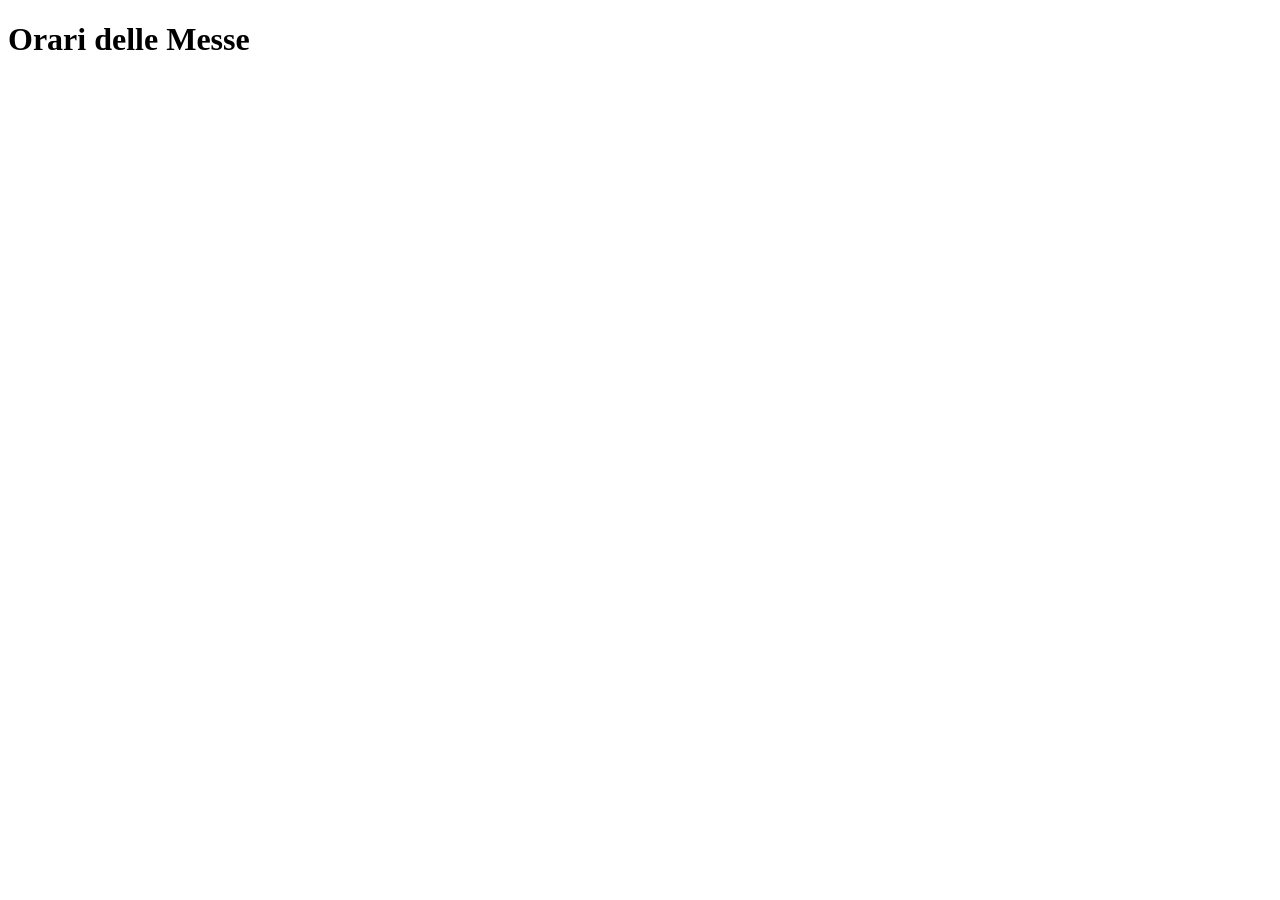
==== index.html @ b7f16162 "Create index.html" ====
<!DOCTYPE html>
<html lang="it">
<head>
  <meta charset="UTF-8" />
  <title>Parrocchia - Orari Messe</title>
</head>
<body>

  <h1>Orari delle Messe</h1>
  <div id="tabella-orari"></div>

  <!-- includi prima il file dati -->
  <script src="dati.js"></script>
  <!-- poi il file script che usa i dati -->
  <script src="script.js"></script>
</body>
</html>
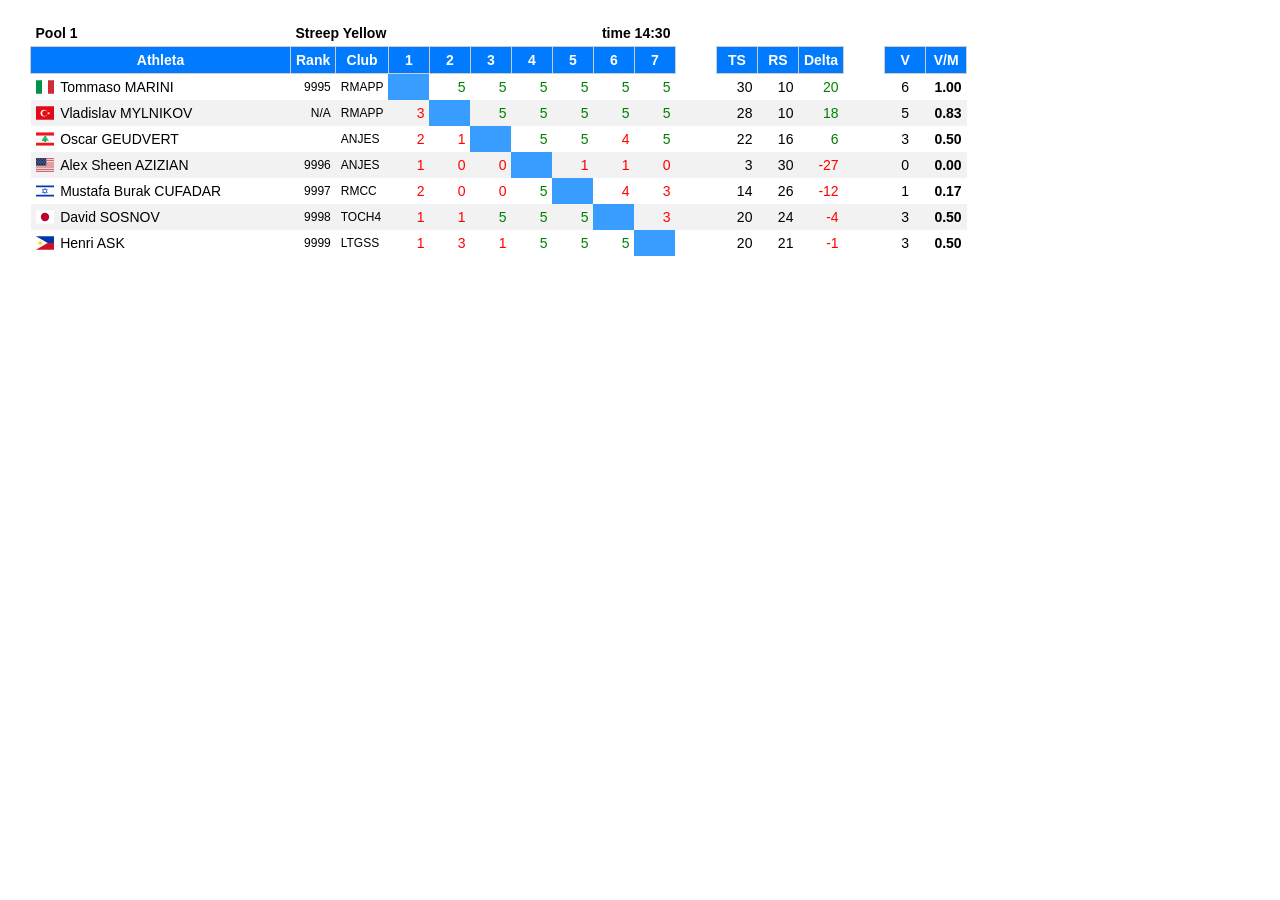
==== commit 37e64e18: "upload 05luglio" ====
--- a/index.html
+++ b/index.html
@@ -1,17 +1,16 @@
 <!DOCTYPE html>
 <html lang="it">
-<head>
-  <meta charset="UTF-8" />
-  <title>Parrocchia - Orari Messe</title>
-</head>
+  <head>
+    <meta charset="UTF-8">
+    <title>Tab09</title>
+    <link rel="stylesheet" href="css/FFstyle01.css">
+    <link rel="stylesheet" href="libs/flag-icons-main/css/flag-icons.min.css">
+    <link rel="stylesheet" href="libs/font-awesome/css/all.css">
+  </head>
 <body>
-
-  <h1>Orari delle Messe</h1>
-  <div id="tabella-orari"></div>
-
-  <!-- includi prima il file dati -->
-  <script src="dati.js"></script>
-  <!-- poi il file script che usa i dati -->
-  <script src="script.js"></script>
+   <script src="data09.js"></script>
+   <script src="script09.js"></script>
 </body>
 </html>
+
+
--- a/css/FFstyle01.css
+++ b/css/FFstyle01.css
@@ -0,0 +1,99 @@
+/*---------------------------------------------------------
+# colore ufficiale 
+#399CFF
+#007bff
+#3498db 007bff
+
+-----------------------------------------------------------*/
+
+body {
+  font-family: sans-serif;
+  margin:        20px;
+  padding:     0 10px;
+}
+
+table {
+ /* border-collapse: collapse;*/
+  margin-bottom:   30px;
+  width:           100%;
+  overflow-x:      auto;
+  display:         block;
+
+  border-collapse: separate;
+  border-spacing: 0;
+
+}
+
+th, td {
+/* border: 1px     solid red; */
+  text-align:      left;
+  padding:         5px;
+  min-width:       30px;
+  font-size:       14px;
+}
+
+/*---------------------------------------------------------
+Pool Table
+-----------------------------------------------------------*/
+div.APoolContainer {
+  display:     inline-block;
+  overflow-x:  auto;
+  max-width:   100%;
+}
+
+
+.APoolTab {
+  border-collapse:  collapse;
+  table-layout:     auto;
+  width:            auto;
+  white-space:      nowrap;
+  font-size:        14px;
+ 
+}
+ 
+.FFTabHeader2Cell {
+  border: 1px solid #ccc;
+  color: white;
+  background: #007bff;
+  text-align: center;
+}
+
+
+.FFTabHeader2BlankCell {
+  border-top: red;
+  background: none;
+}
+
+ 
+ 
+
+/*---------------------------------------------------------
+Pool Buttons
+-----------------------------------------------------------*/
+.FFTab-button {
+  background-color: #007bff;
+  color: white;
+  border: none;
+  padding: 5px 10px;
+  border-radius: 4px;
+  font-size: 14px;
+  cursor: pointer;
+  transition: background-color 0.3s ease;
+  outline: none;         /* elimina il bordo focus */
+  box-shadow: none;      /* elimina eventuali ombre */
+}
+ 
+.FFTab-button:focus {
+  outline:    2px solid   orange;
+  box-shadow: 0 0 5px 2px orange;
+}
+
+.FFTab-button:hover {
+  background-color: #0056b3; 
+}
+
+
+ 
+.FFTab-colAA {
+  border: 1px solid green;
+}
--- a/libs/flag-icons-main/css/flag-icons.min.css
+++ b/libs/flag-icons-main/css/flag-icons.min.css
@@ -0,0 +1 @@
+.fib,.fi{background-size:contain;background-position:50%;background-repeat:no-repeat}.fi{position:relative;display:inline-block;width:1.333333em;line-height:1em}.fi:before{content:" "}.fi.fis{width:1em}.fi-xx{background-image:url(../flags/4x3/xx.svg)}.fi-xx.fis{background-image:url(../flags/1x1/xx.svg)}.fi-ad{background-image:url(../flags/4x3/ad.svg)}.fi-ad.fis{background-image:url(../flags/1x1/ad.svg)}.fi-ae{background-image:url(../flags/4x3/ae.svg)}.fi-ae.fis{background-image:url(../flags/1x1/ae.svg)}.fi-af{background-image:url(../flags/4x3/af.svg)}.fi-af.fis{background-image:url(../flags/1x1/af.svg)}.fi-ag{background-image:url(../flags/4x3/ag.svg)}.fi-ag.fis{background-image:url(../flags/1x1/ag.svg)}.fi-ai{background-image:url(../flags/4x3/ai.svg)}.fi-ai.fis{background-image:url(../flags/1x1/ai.svg)}.fi-al{background-image:url(../flags/4x3/al.svg)}.fi-al.fis{background-image:url(../flags/1x1/al.svg)}.fi-am{background-image:url(../flags/4x3/am.svg)}.fi-am.fis{background-image:url(../flags/1x1/am.svg)}.fi-ao{background-image:url(../flags/4x3/ao.svg)}.fi-ao.fis{background-image:url(../flags/1x1/ao.svg)}.fi-aq{background-image:url(../flags/4x3/aq.svg)}.fi-aq.fis{background-image:url(../flags/1x1/aq.svg)}.fi-ar{background-image:url(../flags/4x3/ar.svg)}.fi-ar.fis{background-image:url(../flags/1x1/ar.svg)}.fi-as{background-image:url(../flags/4x3/as.svg)}.fi-as.fis{background-image:url(../flags/1x1/as.svg)}.fi-at{background-image:url(../flags/4x3/at.svg)}.fi-at.fis{background-image:url(../flags/1x1/at.svg)}.fi-au{background-image:url(../flags/4x3/au.svg)}.fi-au.fis{background-image:url(../flags/1x1/au.svg)}.fi-aw{background-image:url(../flags/4x3/aw.svg)}.fi-aw.fis{background-image:url(../flags/1x1/aw.svg)}.fi-ax{background-image:url(../flags/4x3/ax.svg)}.fi-ax.fis{background-image:url(../flags/1x1/ax.svg)}.fi-az{background-image:url(../flags/4x3/az.svg)}.fi-az.fis{background-image:url(../flags/1x1/az.svg)}.fi-ba{background-image:url(../flags/4x3/ba.svg)}.fi-ba.fis{background-image:url(../flags/1x1/ba.svg)}.fi-bb{background-image:url(../flags/4x3/bb.svg)}.fi-bb.fis{background-image:url(../flags/1x1/bb.svg)}.fi-bd{background-image:url(../flags/4x3/bd.svg)}.fi-bd.fis{background-image:url(../flags/1x1/bd.svg)}.fi-be{background-image:url(../flags/4x3/be.svg)}.fi-be.fis{background-image:url(../flags/1x1/be.svg)}.fi-bf{background-image:url(../flags/4x3/bf.svg)}.fi-bf.fis{background-image:url(../flags/1x1/bf.svg)}.fi-bg{background-image:url(../flags/4x3/bg.svg)}.fi-bg.fis{background-image:url(../flags/1x1/bg.svg)}.fi-bh{background-image:url(../flags/4x3/bh.svg)}.fi-bh.fis{background-image:url(../flags/1x1/bh.svg)}.fi-bi{background-image:url(../flags/4x3/bi.svg)}.fi-bi.fis{background-image:url(../flags/1x1/bi.svg)}.fi-bj{background-image:url(../flags/4x3/bj.svg)}.fi-bj.fis{background-image:url(../flags/1x1/bj.svg)}.fi-bl{background-image:url(../flags/4x3/bl.svg)}.fi-bl.fis{background-image:url(../flags/1x1/bl.svg)}.fi-bm{background-image:url(../flags/4x3/bm.svg)}.fi-bm.fis{background-image:url(../flags/1x1/bm.svg)}.fi-bn{background-image:url(../flags/4x3/bn.svg)}.fi-bn.fis{background-image:url(../flags/1x1/bn.svg)}.fi-bo{background-image:url(../flags/4x3/bo.svg)}.fi-bo.fis{background-image:url(../flags/1x1/bo.svg)}.fi-bq{background-image:url(../flags/4x3/bq.svg)}.fi-bq.fis{background-image:url(../flags/1x1/bq.svg)}.fi-br{background-image:url(../flags/4x3/br.svg)}.fi-br.fis{background-image:url(../flags/1x1/br.svg)}.fi-bs{background-image:url(../flags/4x3/bs.svg)}.fi-bs.fis{background-image:url(../flags/1x1/bs.svg)}.fi-bt{background-image:url(../flags/4x3/bt.svg)}.fi-bt.fis{background-image:url(../flags/1x1/bt.svg)}.fi-bv{background-image:url(../flags/4x3/bv.svg)}.fi-bv.fis{background-image:url(../flags/1x1/bv.svg)}.fi-bw{background-image:url(../flags/4x3/bw.svg)}.fi-bw.fis{background-image:url(../flags/1x1/bw.svg)}.fi-by{background-image:url(../flags/4x3/by.svg)}.fi-by.fis{background-image:url(../flags/1x1/by.svg)}.fi-bz{background-image:url(../flags/4x3/bz.svg)}.fi-bz.fis{background-image:url(../flags/1x1/bz.svg)}.fi-ca{background-image:url(../flags/4x3/ca.svg)}.fi-ca.fis{background-image:url(../flags/1x1/ca.svg)}.fi-cc{background-image:url(../flags/4x3/cc.svg)}.fi-cc.fis{background-image:url(../flags/1x1/cc.svg)}.fi-cd{background-image:url(../flags/4x3/cd.svg)}.fi-cd.fis{background-image:url(../flags/1x1/cd.svg)}.fi-cf{background-image:url(../flags/4x3/cf.svg)}.fi-cf.fis{background-image:url(../flags/1x1/cf.svg)}.fi-cg{background-image:url(../flags/4x3/cg.svg)}.fi-cg.fis{background-image:url(../flags/1x1/cg.svg)}.fi-ch{background-image:url(../flags/4x3/ch.svg)}.fi-ch.fis{background-image:url(../flags/1x1/ch.svg)}.fi-ci{background-image:url(../flags/4x3/ci.svg)}.fi-ci.fis{background-image:url(../flags/1x1/ci.svg)}.fi-ck{background-image:url(../flags/4x3/ck.svg)}.fi-ck.fis{background-image:url(../flags/1x1/ck.svg)}.fi-cl{background-image:url(../flags/4x3/cl.svg)}.fi-cl.fis{background-image:url(../flags/1x1/cl.svg)}.fi-cm{background-image:url(../flags/4x3/cm.svg)}.fi-cm.fis{background-image:url(../flags/1x1/cm.svg)}.fi-cn{background-image:url(../flags/4x3/cn.svg)}.fi-cn.fis{background-image:url(../flags/1x1/cn.svg)}.fi-co{background-image:url(../flags/4x3/co.svg)}.fi-co.fis{background-image:url(../flags/1x1/co.svg)}.fi-cr{background-image:url(../flags/4x3/cr.svg)}.fi-cr.fis{background-image:url(../flags/1x1/cr.svg)}.fi-cu{background-image:url(../flags/4x3/cu.svg)}.fi-cu.fis{background-image:url(../flags/1x1/cu.svg)}.fi-cv{background-image:url(../flags/4x3/cv.svg)}.fi-cv.fis{background-image:url(../flags/1x1/cv.svg)}.fi-cw{background-image:url(../flags/4x3/cw.svg)}.fi-cw.fis{background-image:url(../flags/1x1/cw.svg)}.fi-cx{background-image:url(../flags/4x3/cx.svg)}.fi-cx.fis{background-image:url(../flags/1x1/cx.svg)}.fi-cy{background-image:url(../flags/4x3/cy.svg)}.fi-cy.fis{background-image:url(../flags/1x1/cy.svg)}.fi-cz{background-image:url(../flags/4x3/cz.svg)}.fi-cz.fis{background-image:url(../flags/1x1/cz.svg)}.fi-de{background-image:url(../flags/4x3/de.svg)}.fi-de.fis{background-image:url(../flags/1x1/de.svg)}.fi-dj{background-image:url(../flags/4x3/dj.svg)}.fi-dj.fis{background-image:url(../flags/1x1/dj.svg)}.fi-dk{background-image:url(../flags/4x3/dk.svg)}.fi-dk.fis{background-image:url(../flags/1x1/dk.svg)}.fi-dm{background-image:url(../flags/4x3/dm.svg)}.fi-dm.fis{background-image:url(../flags/1x1/dm.svg)}.fi-do{background-image:url(../flags/4x3/do.svg)}.fi-do.fis{background-image:url(../flags/1x1/do.svg)}.fi-dz{background-image:url(../flags/4x3/dz.svg)}.fi-dz.fis{background-image:url(../flags/1x1/dz.svg)}.fi-ec{background-image:url(../flags/4x3/ec.svg)}.fi-ec.fis{background-image:url(../flags/1x1/ec.svg)}.fi-ee{background-image:url(../flags/4x3/ee.svg)}.fi-ee.fis{background-image:url(../flags/1x1/ee.svg)}.fi-eg{background-image:url(../flags/4x3/eg.svg)}.fi-eg.fis{background-image:url(../flags/1x1/eg.svg)}.fi-eh{background-image:url(../flags/4x3/eh.svg)}.fi-eh.fis{background-image:url(../flags/1x1/eh.svg)}.fi-er{background-image:url(../flags/4x3/er.svg)}.fi-er.fis{background-image:url(../flags/1x1/er.svg)}.fi-es{background-image:url(../flags/4x3/es.svg)}.fi-es.fis{background-image:url(../flags/1x1/es.svg)}.fi-et{background-image:url(../flags/4x3/et.svg)}.fi-et.fis{background-image:url(../flags/1x1/et.svg)}.fi-fi{background-image:url(../flags/4x3/fi.svg)}.fi-fi.fis{background-image:url(../flags/1x1/fi.svg)}.fi-fj{background-image:url(../flags/4x3/fj.svg)}.fi-fj.fis{background-image:url(../flags/1x1/fj.svg)}.fi-fk{background-image:url(../flags/4x3/fk.svg)}.fi-fk.fis{background-image:url(../flags/1x1/fk.svg)}.fi-fm{background-image:url(../flags/4x3/fm.svg)}.fi-fm.fis{background-image:url(../flags/1x1/fm.svg)}.fi-fo{background-image:url(../flags/4x3/fo.svg)}.fi-fo.fis{background-image:url(../flags/1x1/fo.svg)}.fi-fr{background-image:url(../flags/4x3/fr.svg)}.fi-fr.fis{background-image:url(../flags/1x1/fr.svg)}.fi-ga{background-image:url(../flags/4x3/ga.svg)}.fi-ga.fis{background-image:url(../flags/1x1/ga.svg)}.fi-gb{background-image:url(../flags/4x3/gb.svg)}.fi-gb.fis{background-image:url(../flags/1x1/gb.svg)}.fi-gd{background-image:url(../flags/4x3/gd.svg)}.fi-gd.fis{background-image:url(../flags/1x1/gd.svg)}.fi-ge{background-image:url(../flags/4x3/ge.svg)}.fi-ge.fis{background-image:url(../flags/1x1/ge.svg)}.fi-gf{background-image:url(../flags/4x3/gf.svg)}.fi-gf.fis{background-image:url(../flags/1x1/gf.svg)}.fi-gg{background-image:url(../flags/4x3/gg.svg)}.fi-gg.fis{background-image:url(../flags/1x1/gg.svg)}.fi-gh{background-image:url(../flags/4x3/gh.svg)}.fi-gh.fis{background-image:url(../flags/1x1/gh.svg)}.fi-gi{background-image:url(../flags/4x3/gi.svg)}.fi-gi.fis{background-image:url(../flags/1x1/gi.svg)}.fi-gl{background-image:url(../flags/4x3/gl.svg)}.fi-gl.fis{background-image:url(../flags/1x1/gl.svg)}.fi-gm{background-image:url(../flags/4x3/gm.svg)}.fi-gm.fis{background-image:url(../flags/1x1/gm.svg)}.fi-gn{background-image:url(../flags/4x3/gn.svg)}.fi-gn.fis{background-image:url(../flags/1x1/gn.svg)}.fi-gp{background-image:url(../flags/4x3/gp.svg)}.fi-gp.fis{background-image:url(../flags/1x1/gp.svg)}.fi-gq{background-image:url(../flags/4x3/gq.svg)}.fi-gq.fis{background-image:url(../flags/1x1/gq.svg)}.fi-gr{background-image:url(../flags/4x3/gr.svg)}.fi-gr.fis{background-image:url(../flags/1x1/gr.svg)}.fi-gs{background-image:url(../flags/4x3/gs.svg)}.fi-gs.fis{background-image:url(../flags/1x1/gs.svg)}.fi-gt{background-image:url(../flags/4x3/gt.svg)}.fi-gt.fis{background-image:url(../flags/1x1/gt.svg)}.fi-gu{background-image:url(../flags/4x3/gu.svg)}.fi-gu.fis{background-image:url(../flags/1x1/gu.svg)}.fi-gw{background-image:url(../flags/4x3/gw.svg)}.fi-gw.fis{background-image:url(../flags/1x1/gw.svg)}.fi-gy{background-image:url(../flags/4x3/gy.svg)}.fi-gy.fis{background-image:url(../flags/1x1/gy.svg)}.fi-hk{background-image:url(../flags/4x3/hk.svg)}.fi-hk.fis{background-image:url(../flags/1x1/hk.svg)}.fi-hm{background-image:url(../flags/4x3/hm.svg)}.fi-hm.fis{background-image:url(../flags/1x1/hm.svg)}.fi-hn{background-image:url(../flags/4x3/hn.svg)}.fi-hn.fis{background-image:url(../flags/1x1/hn.svg)}.fi-hr{background-image:url(../flags/4x3/hr.svg)}.fi-hr.fis{background-image:url(../flags/1x1/hr.svg)}.fi-ht{background-image:url(../flags/4x3/ht.svg)}.fi-ht.fis{background-image:url(../flags/1x1/ht.svg)}.fi-hu{background-image:url(../flags/4x3/hu.svg)}.fi-hu.fis{background-image:url(../flags/1x1/hu.svg)}.fi-id{background-image:url(../flags/4x3/id.svg)}.fi-id.fis{background-image:url(../flags/1x1/id.svg)}.fi-ie{background-image:url(../flags/4x3/ie.svg)}.fi-ie.fis{background-image:url(../flags/1x1/ie.svg)}.fi-il{background-image:url(../flags/4x3/il.svg)}.fi-il.fis{background-image:url(../flags/1x1/il.svg)}.fi-im{background-image:url(../flags/4x3/im.svg)}.fi-im.fis{background-image:url(../flags/1x1/im.svg)}.fi-in{background-image:url(../flags/4x3/in.svg)}.fi-in.fis{background-image:url(../flags/1x1/in.svg)}.fi-io{background-image:url(../flags/4x3/io.svg)}.fi-io.fis{background-image:url(../flags/1x1/io.svg)}.fi-iq{background-image:url(../flags/4x3/iq.svg)}.fi-iq.fis{background-image:url(../flags/1x1/iq.svg)}.fi-ir{background-image:url(../flags/4x3/ir.svg)}.fi-ir.fis{background-image:url(../flags/1x1/ir.svg)}.fi-is{background-image:url(../flags/4x3/is.svg)}.fi-is.fis{background-image:url(../flags/1x1/is.svg)}.fi-it{background-image:url(../flags/4x3/it.svg)}.fi-it.fis{background-image:url(../flags/1x1/it.svg)}.fi-je{background-image:url(../flags/4x3/je.svg)}.fi-je.fis{background-image:url(../flags/1x1/je.svg)}.fi-jm{background-image:url(../flags/4x3/jm.svg)}.fi-jm.fis{background-image:url(../flags/1x1/jm.svg)}.fi-jo{background-image:url(../flags/4x3/jo.svg)}.fi-jo.fis{background-image:url(../flags/1x1/jo.svg)}.fi-jp{background-image:url(../flags/4x3/jp.svg)}.fi-jp.fis{background-image:url(../flags/1x1/jp.svg)}.fi-ke{background-image:url(../flags/4x3/ke.svg)}.fi-ke.fis{background-image:url(../flags/1x1/ke.svg)}.fi-kg{background-image:url(../flags/4x3/kg.svg)}.fi-kg.fis{background-image:url(../flags/1x1/kg.svg)}.fi-kh{background-image:url(../flags/4x3/kh.svg)}.fi-kh.fis{background-image:url(../flags/1x1/kh.svg)}.fi-ki{background-image:url(../flags/4x3/ki.svg)}.fi-ki.fis{background-image:url(../flags/1x1/ki.svg)}.fi-km{background-image:url(../flags/4x3/km.svg)}.fi-km.fis{background-image:url(../flags/1x1/km.svg)}.fi-kn{background-image:url(../flags/4x3/kn.svg)}.fi-kn.fis{background-image:url(../flags/1x1/kn.svg)}.fi-kp{background-image:url(../flags/4x3/kp.svg)}.fi-kp.fis{background-image:url(../flags/1x1/kp.svg)}.fi-kr{background-image:url(../flags/4x3/kr.svg)}.fi-kr.fis{background-image:url(../flags/1x1/kr.svg)}.fi-kw{background-image:url(../flags/4x3/kw.svg)}.fi-kw.fis{background-image:url(../flags/1x1/kw.svg)}.fi-ky{background-image:url(../flags/4x3/ky.svg)}.fi-ky.fis{background-image:url(../flags/1x1/ky.svg)}.fi-kz{background-image:url(../flags/4x3/kz.svg)}.fi-kz.fis{background-image:url(../flags/1x1/kz.svg)}.fi-la{background-image:url(../flags/4x3/la.svg)}.fi-la.fis{background-image:url(../flags/1x1/la.svg)}.fi-lb{background-image:url(../flags/4x3/lb.svg)}.fi-lb.fis{background-image:url(../flags/1x1/lb.svg)}.fi-lc{background-image:url(../flags/4x3/lc.svg)}.fi-lc.fis{background-image:url(../flags/1x1/lc.svg)}.fi-li{background-image:url(../flags/4x3/li.svg)}.fi-li.fis{background-image:url(../flags/1x1/li.svg)}.fi-lk{background-image:url(../flags/4x3/lk.svg)}.fi-lk.fis{background-image:url(../flags/1x1/lk.svg)}.fi-lr{background-image:url(../flags/4x3/lr.svg)}.fi-lr.fis{background-image:url(../flags/1x1/lr.svg)}.fi-ls{background-image:url(../flags/4x3/ls.svg)}.fi-ls.fis{background-image:url(../flags/1x1/ls.svg)}.fi-lt{background-image:url(../flags/4x3/lt.svg)}.fi-lt.fis{background-image:url(../flags/1x1/lt.svg)}.fi-lu{background-image:url(../flags/4x3/lu.svg)}.fi-lu.fis{background-image:url(../flags/1x1/lu.svg)}.fi-lv{background-image:url(../flags/4x3/lv.svg)}.fi-lv.fis{background-image:url(../flags/1x1/lv.svg)}.fi-ly{background-image:url(../flags/4x3/ly.svg)}.fi-ly.fis{background-image:url(../flags/1x1/ly.svg)}.fi-ma{background-image:url(../flags/4x3/ma.svg)}.fi-ma.fis{background-image:url(../flags/1x1/ma.svg)}.fi-mc{background-image:url(../flags/4x3/mc.svg)}.fi-mc.fis{background-image:url(../flags/1x1/mc.svg)}.fi-md{background-image:url(../flags/4x3/md.svg)}.fi-md.fis{background-image:url(../flags/1x1/md.svg)}.fi-me{background-image:url(../flags/4x3/me.svg)}.fi-me.fis{background-image:url(../flags/1x1/me.svg)}.fi-mf{background-image:url(../flags/4x3/mf.svg)}.fi-mf.fis{background-image:url(../flags/1x1/mf.svg)}.fi-mg{background-image:url(../flags/4x3/mg.svg)}.fi-mg.fis{background-image:url(../flags/1x1/mg.svg)}.fi-mh{background-image:url(../flags/4x3/mh.svg)}.fi-mh.fis{background-image:url(../flags/1x1/mh.svg)}.fi-mk{background-image:url(../flags/4x3/mk.svg)}.fi-mk.fis{background-image:url(../flags/1x1/mk.svg)}.fi-ml{background-image:url(../flags/4x3/ml.svg)}.fi-ml.fis{background-image:url(../flags/1x1/ml.svg)}.fi-mm{background-image:url(../flags/4x3/mm.svg)}.fi-mm.fis{background-image:url(../flags/1x1/mm.svg)}.fi-mn{background-image:url(../flags/4x3/mn.svg)}.fi-mn.fis{background-image:url(../flags/1x1/mn.svg)}.fi-mo{background-image:url(../flags/4x3/mo.svg)}.fi-mo.fis{background-image:url(../flags/1x1/mo.svg)}.fi-mp{background-image:url(../flags/4x3/mp.svg)}.fi-mp.fis{background-image:url(../flags/1x1/mp.svg)}.fi-mq{background-image:url(../flags/4x3/mq.svg)}.fi-mq.fis{background-image:url(../flags/1x1/mq.svg)}.fi-mr{background-image:url(../flags/4x3/mr.svg)}.fi-mr.fis{background-image:url(../flags/1x1/mr.svg)}.fi-ms{background-image:url(../flags/4x3/ms.svg)}.fi-ms.fis{background-image:url(../flags/1x1/ms.svg)}.fi-mt{background-image:url(../flags/4x3/mt.svg)}.fi-mt.fis{background-image:url(../flags/1x1/mt.svg)}.fi-mu{background-image:url(../flags/4x3/mu.svg)}.fi-mu.fis{background-image:url(../flags/1x1/mu.svg)}.fi-mv{background-image:url(../flags/4x3/mv.svg)}.fi-mv.fis{background-image:url(../flags/1x1/mv.svg)}.fi-mw{background-image:url(../flags/4x3/mw.svg)}.fi-mw.fis{background-image:url(../flags/1x1/mw.svg)}.fi-mx{background-image:url(../flags/4x3/mx.svg)}.fi-mx.fis{background-image:url(../flags/1x1/mx.svg)}.fi-my{background-image:url(../flags/4x3/my.svg)}.fi-my.fis{background-image:url(../flags/1x1/my.svg)}.fi-mz{background-image:url(../flags/4x3/mz.svg)}.fi-mz.fis{background-image:url(../flags/1x1/mz.svg)}.fi-na{background-image:url(../flags/4x3/na.svg)}.fi-na.fis{background-image:url(../flags/1x1/na.svg)}.fi-nc{background-image:url(../flags/4x3/nc.svg)}.fi-nc.fis{background-image:url(../flags/1x1/nc.svg)}.fi-ne{background-image:url(../flags/4x3/ne.svg)}.fi-ne.fis{background-image:url(../flags/1x1/ne.svg)}.fi-nf{background-image:url(../flags/4x3/nf.svg)}.fi-nf.fis{background-image:url(../flags/1x1/nf.svg)}.fi-ng{background-image:url(../flags/4x3/ng.svg)}.fi-ng.fis{background-image:url(../flags/1x1/ng.svg)}.fi-ni{background-image:url(../flags/4x3/ni.svg)}.fi-ni.fis{background-image:url(../flags/1x1/ni.svg)}.fi-nl{background-image:url(../flags/4x3/nl.svg)}.fi-nl.fis{background-image:url(../flags/1x1/nl.svg)}.fi-no{background-image:url(../flags/4x3/no.svg)}.fi-no.fis{background-image:url(../flags/1x1/no.svg)}.fi-np{background-image:url(../flags/4x3/np.svg)}.fi-np.fis{background-image:url(../flags/1x1/np.svg)}.fi-nr{background-image:url(../flags/4x3/nr.svg)}.fi-nr.fis{background-image:url(../flags/1x1/nr.svg)}.fi-nu{background-image:url(../flags/4x3/nu.svg)}.fi-nu.fis{background-image:url(../flags/1x1/nu.svg)}.fi-nz{background-image:url(../flags/4x3/nz.svg)}.fi-nz.fis{background-image:url(../flags/1x1/nz.svg)}.fi-om{background-image:url(../flags/4x3/om.svg)}.fi-om.fis{background-image:url(../flags/1x1/om.svg)}.fi-pa{background-image:url(../flags/4x3/pa.svg)}.fi-pa.fis{background-image:url(../flags/1x1/pa.svg)}.fi-pe{background-image:url(../flags/4x3/pe.svg)}.fi-pe.fis{background-image:url(../flags/1x1/pe.svg)}.fi-pf{background-image:url(../flags/4x3/pf.svg)}.fi-pf.fis{background-image:url(../flags/1x1/pf.svg)}.fi-pg{background-image:url(../flags/4x3/pg.svg)}.fi-pg.fis{background-image:url(../flags/1x1/pg.svg)}.fi-ph{background-image:url(../flags/4x3/ph.svg)}.fi-ph.fis{background-image:url(../flags/1x1/ph.svg)}.fi-pk{background-image:url(../flags/4x3/pk.svg)}.fi-pk.fis{background-image:url(../flags/1x1/pk.svg)}.fi-pl{background-image:url(../flags/4x3/pl.svg)}.fi-pl.fis{background-image:url(../flags/1x1/pl.svg)}.fi-pm{background-image:url(../flags/4x3/pm.svg)}.fi-pm.fis{background-image:url(../flags/1x1/pm.svg)}.fi-pn{background-image:url(../flags/4x3/pn.svg)}.fi-pn.fis{background-image:url(../flags/1x1/pn.svg)}.fi-pr{background-image:url(../flags/4x3/pr.svg)}.fi-pr.fis{background-image:url(../flags/1x1/pr.svg)}.fi-ps{background-image:url(../flags/4x3/ps.svg)}.fi-ps.fis{background-image:url(../flags/1x1/ps.svg)}.fi-pt{background-image:url(../flags/4x3/pt.svg)}.fi-pt.fis{background-image:url(../flags/1x1/pt.svg)}.fi-pw{background-image:url(../flags/4x3/pw.svg)}.fi-pw.fis{background-image:url(../flags/1x1/pw.svg)}.fi-py{background-image:url(../flags/4x3/py.svg)}.fi-py.fis{background-image:url(../flags/1x1/py.svg)}.fi-qa{background-image:url(../flags/4x3/qa.svg)}.fi-qa.fis{background-image:url(../flags/1x1/qa.svg)}.fi-re{background-image:url(../flags/4x3/re.svg)}.fi-re.fis{background-image:url(../flags/1x1/re.svg)}.fi-ro{background-image:url(../flags/4x3/ro.svg)}.fi-ro.fis{background-image:url(../flags/1x1/ro.svg)}.fi-rs{background-image:url(../flags/4x3/rs.svg)}.fi-rs.fis{background-image:url(../flags/1x1/rs.svg)}.fi-ru{background-image:url(../flags/4x3/ru.svg)}.fi-ru.fis{background-image:url(../flags/1x1/ru.svg)}.fi-rw{background-image:url(../flags/4x3/rw.svg)}.fi-rw.fis{background-image:url(../flags/1x1/rw.svg)}.fi-sa{background-image:url(../flags/4x3/sa.svg)}.fi-sa.fis{background-image:url(../flags/1x1/sa.svg)}.fi-sb{background-image:url(../flags/4x3/sb.svg)}.fi-sb.fis{background-image:url(../flags/1x1/sb.svg)}.fi-sc{background-image:url(../flags/4x3/sc.svg)}.fi-sc.fis{background-image:url(../flags/1x1/sc.svg)}.fi-sd{background-image:url(../flags/4x3/sd.svg)}.fi-sd.fis{background-image:url(../flags/1x1/sd.svg)}.fi-se{background-image:url(../flags/4x3/se.svg)}.fi-se.fis{background-image:url(../flags/1x1/se.svg)}.fi-sg{background-image:url(../flags/4x3/sg.svg)}.fi-sg.fis{background-image:url(../flags/1x1/sg.svg)}.fi-sh{background-image:url(../flags/4x3/sh.svg)}.fi-sh.fis{background-image:url(../flags/1x1/sh.svg)}.fi-si{background-image:url(../flags/4x3/si.svg)}.fi-si.fis{background-image:url(../flags/1x1/si.svg)}.fi-sj{background-image:url(../flags/4x3/sj.svg)}.fi-sj.fis{background-image:url(../flags/1x1/sj.svg)}.fi-sk{background-image:url(../flags/4x3/sk.svg)}.fi-sk.fis{background-image:url(../flags/1x1/sk.svg)}.fi-sl{background-image:url(../flags/4x3/sl.svg)}.fi-sl.fis{background-image:url(../flags/1x1/sl.svg)}.fi-sm{background-image:url(../flags/4x3/sm.svg)}.fi-sm.fis{background-image:url(../flags/1x1/sm.svg)}.fi-sn{background-image:url(../flags/4x3/sn.svg)}.fi-sn.fis{background-image:url(../flags/1x1/sn.svg)}.fi-so{background-image:url(../flags/4x3/so.svg)}.fi-so.fis{background-image:url(../flags/1x1/so.svg)}.fi-sr{background-image:url(../flags/4x3/sr.svg)}.fi-sr.fis{background-image:url(../flags/1x1/sr.svg)}.fi-ss{background-image:url(../flags/4x3/ss.svg)}.fi-ss.fis{background-image:url(../flags/1x1/ss.svg)}.fi-st{background-image:url(../flags/4x3/st.svg)}.fi-st.fis{background-image:url(../flags/1x1/st.svg)}.fi-sv{background-image:url(../flags/4x3/sv.svg)}.fi-sv.fis{background-image:url(../flags/1x1/sv.svg)}.fi-sx{background-image:url(../flags/4x3/sx.svg)}.fi-sx.fis{background-image:url(../flags/1x1/sx.svg)}.fi-sy{background-image:url(../flags/4x3/sy.svg)}.fi-sy.fis{background-image:url(../flags/1x1/sy.svg)}.fi-sz{background-image:url(../flags/4x3/sz.svg)}.fi-sz.fis{background-image:url(../flags/1x1/sz.svg)}.fi-tc{background-image:url(../flags/4x3/tc.svg)}.fi-tc.fis{background-image:url(../flags/1x1/tc.svg)}.fi-td{background-image:url(../flags/4x3/td.svg)}.fi-td.fis{background-image:url(../flags/1x1/td.svg)}.fi-tf{background-image:url(../flags/4x3/tf.svg)}.fi-tf.fis{background-image:url(../flags/1x1/tf.svg)}.fi-tg{background-image:url(../flags/4x3/tg.svg)}.fi-tg.fis{background-image:url(../flags/1x1/tg.svg)}.fi-th{background-image:url(../flags/4x3/th.svg)}.fi-th.fis{background-image:url(../flags/1x1/th.svg)}.fi-tj{background-image:url(../flags/4x3/tj.svg)}.fi-tj.fis{background-image:url(../flags/1x1/tj.svg)}.fi-tk{background-image:url(../flags/4x3/tk.svg)}.fi-tk.fis{background-image:url(../flags/1x1/tk.svg)}.fi-tl{background-image:url(../flags/4x3/tl.svg)}.fi-tl.fis{background-image:url(../flags/1x1/tl.svg)}.fi-tm{background-image:url(../flags/4x3/tm.svg)}.fi-tm.fis{background-image:url(../flags/1x1/tm.svg)}.fi-tn{background-image:url(../flags/4x3/tn.svg)}.fi-tn.fis{background-image:url(../flags/1x1/tn.svg)}.fi-to{background-image:url(../flags/4x3/to.svg)}.fi-to.fis{background-image:url(../flags/1x1/to.svg)}.fi-tr{background-image:url(../flags/4x3/tr.svg)}.fi-tr.fis{background-image:url(../flags/1x1/tr.svg)}.fi-tt{background-image:url(../flags/4x3/tt.svg)}.fi-tt.fis{background-image:url(../flags/1x1/tt.svg)}.fi-tv{background-image:url(../flags/4x3/tv.svg)}.fi-tv.fis{background-image:url(../flags/1x1/tv.svg)}.fi-tw{background-image:url(../flags/4x3/tw.svg)}.fi-tw.fis{background-image:url(../flags/1x1/tw.svg)}.fi-tz{background-image:url(../flags/4x3/tz.svg)}.fi-tz.fis{background-image:url(../flags/1x1/tz.svg)}.fi-ua{background-image:url(../flags/4x3/ua.svg)}.fi-ua.fis{background-image:url(../flags/1x1/ua.svg)}.fi-ug{background-image:url(../flags/4x3/ug.svg)}.fi-ug.fis{background-image:url(../flags/1x1/ug.svg)}.fi-um{background-image:url(../flags/4x3/um.svg)}.fi-um.fis{background-image:url(../flags/1x1/um.svg)}.fi-us{background-image:url(../flags/4x3/us.svg)}.fi-us.fis{background-image:url(../flags/1x1/us.svg)}.fi-uy{background-image:url(../flags/4x3/uy.svg)}.fi-uy.fis{background-image:url(../flags/1x1/uy.svg)}.fi-uz{background-image:url(../flags/4x3/uz.svg)}.fi-uz.fis{background-image:url(../flags/1x1/uz.svg)}.fi-va{background-image:url(../flags/4x3/va.svg)}.fi-va.fis{background-image:url(../flags/1x1/va.svg)}.fi-vc{background-image:url(../flags/4x3/vc.svg)}.fi-vc.fis{background-image:url(../flags/1x1/vc.svg)}.fi-ve{background-image:url(../flags/4x3/ve.svg)}.fi-ve.fis{background-image:url(../flags/1x1/ve.svg)}.fi-vg{background-image:url(../flags/4x3/vg.svg)}.fi-vg.fis{background-image:url(../flags/1x1/vg.svg)}.fi-vi{background-image:url(../flags/4x3/vi.svg)}.fi-vi.fis{background-image:url(../flags/1x1/vi.svg)}.fi-vn{background-image:url(../flags/4x3/vn.svg)}.fi-vn.fis{background-image:url(../flags/1x1/vn.svg)}.fi-vu{background-image:url(../flags/4x3/vu.svg)}.fi-vu.fis{background-image:url(../flags/1x1/vu.svg)}.fi-wf{background-image:url(../flags/4x3/wf.svg)}.fi-wf.fis{background-image:url(../flags/1x1/wf.svg)}.fi-ws{background-image:url(../flags/4x3/ws.svg)}.fi-ws.fis{background-image:url(../flags/1x1/ws.svg)}.fi-ye{background-image:url(../flags/4x3/ye.svg)}.fi-ye.fis{background-image:url(../flags/1x1/ye.svg)}.fi-yt{background-image:url(../flags/4x3/yt.svg)}.fi-yt.fis{background-image:url(../flags/1x1/yt.svg)}.fi-za{background-image:url(../flags/4x3/za.svg)}.fi-za.fis{background-image:url(../flags/1x1/za.svg)}.fi-zm{background-image:url(../flags/4x3/zm.svg)}.fi-zm.fis{background-image:url(../flags/1x1/zm.svg)}.fi-zw{background-image:url(../flags/4x3/zw.svg)}.fi-zw.fis{background-image:url(../flags/1x1/zw.svg)}.fi-arab{background-image:url(../flags/4x3/arab.svg)}.fi-arab.fis{background-image:url(../flags/1x1/arab.svg)}.fi-asean{background-image:url(../flags/4x3/asean.svg)}.fi-asean.fis{background-image:url(../flags/1x1/asean.svg)}.fi-cefta{background-image:url(../flags/4x3/cefta.svg)}.fi-cefta.fis{background-image:url(../flags/1x1/cefta.svg)}.fi-cp{background-image:url(../flags/4x3/cp.svg)}.fi-cp.fis{background-image:url(../flags/1x1/cp.svg)}.fi-dg{background-image:url(../flags/4x3/dg.svg)}.fi-dg.fis{background-image:url(../flags/1x1/dg.svg)}.fi-eac{background-image:url(../flags/4x3/eac.svg)}.fi-eac.fis{background-image:url(../flags/1x1/eac.svg)}.fi-es-ct{background-image:url(../flags/4x3/es-ct.svg)}.fi-es-ct.fis{background-image:url(../flags/1x1/es-ct.svg)}.fi-es-ga{background-image:url(../flags/4x3/es-ga.svg)}.fi-es-ga.fis{background-image:url(../flags/1x1/es-ga.svg)}.fi-es-pv{background-image:url(../flags/4x3/es-pv.svg)}.fi-es-pv.fis{background-image:url(../flags/1x1/es-pv.svg)}.fi-eu{background-image:url(../flags/4x3/eu.svg)}.fi-eu.fis{background-image:url(../flags/1x1/eu.svg)}.fi-gb-eng{background-image:url(../flags/4x3/gb-eng.svg)}.fi-gb-eng.fis{background-image:url(../flags/1x1/gb-eng.svg)}.fi-gb-nir{background-image:url(../flags/4x3/gb-nir.svg)}.fi-gb-nir.fis{background-image:url(../flags/1x1/gb-nir.svg)}.fi-gb-sct{background-image:url(../flags/4x3/gb-sct.svg)}.fi-gb-sct.fis{background-image:url(../flags/1x1/gb-sct.svg)}.fi-gb-wls{background-image:url(../flags/4x3/gb-wls.svg)}.fi-gb-wls.fis{background-image:url(../flags/1x1/gb-wls.svg)}.fi-ic{background-image:url(../flags/4x3/ic.svg)}.fi-ic.fis{background-image:url(../flags/1x1/ic.svg)}.fi-pc{background-image:url(../flags/4x3/pc.svg)}.fi-pc.fis{background-image:url(../flags/1x1/pc.svg)}.fi-sh-ac{background-image:url(../flags/4x3/sh-ac.svg)}.fi-sh-ac.fis{background-image:url(../flags/1x1/sh-ac.svg)}.fi-sh-hl{background-image:url(../flags/4x3/sh-hl.svg)}.fi-sh-hl.fis{background-image:url(../flags/1x1/sh-hl.svg)}.fi-sh-ta{background-image:url(../flags/4x3/sh-ta.svg)}.fi-sh-ta.fis{background-image:url(../flags/1x1/sh-ta.svg)}.fi-un{background-image:url(../flags/4x3/un.svg)}.fi-un.fis{background-image:url(../flags/1x1/un.svg)}.fi-xk{background-image:url(../flags/4x3/xk.svg)}.fi-xk.fis{background-image:url(../flags/1x1/xk.svg)}
